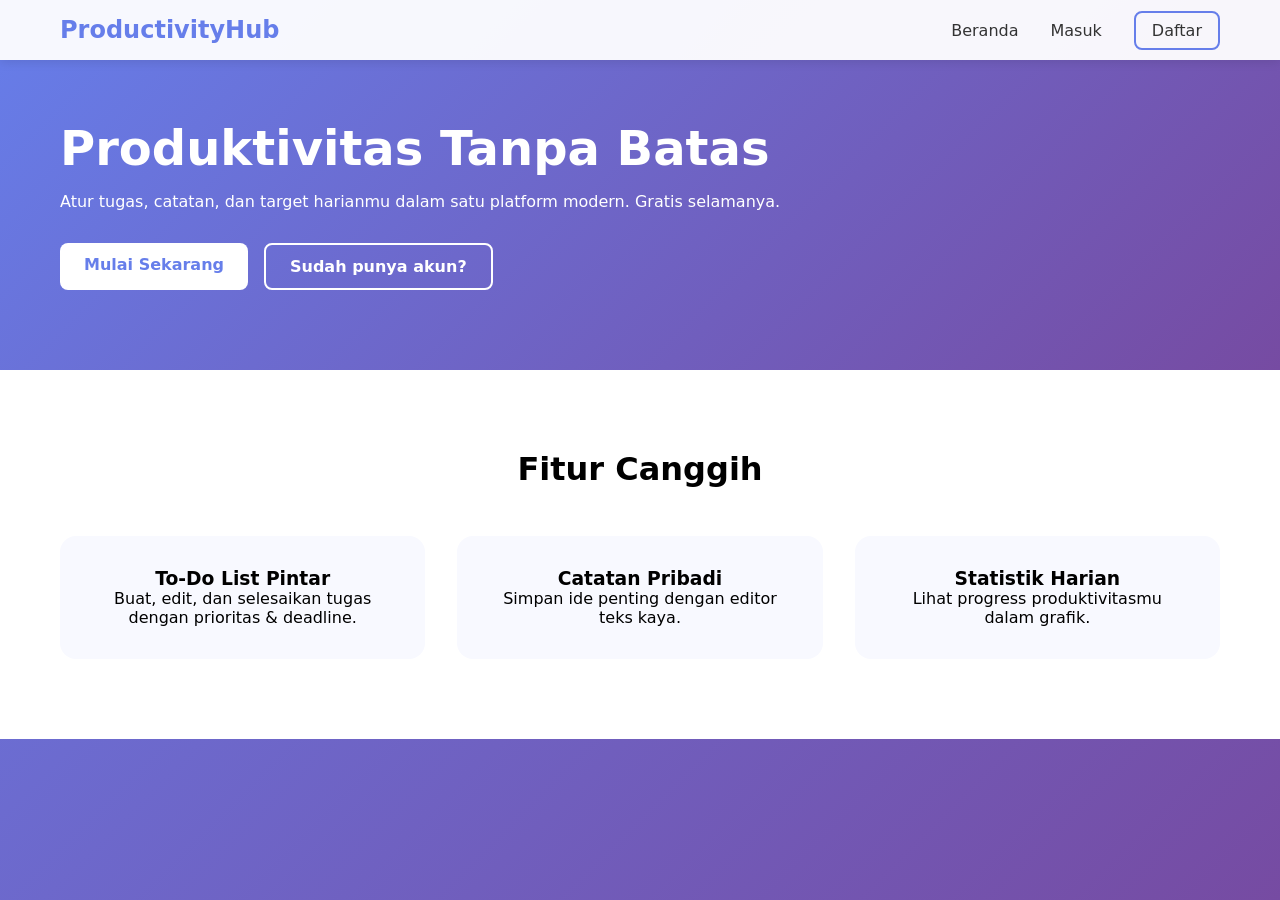
==== index.html @ 9d0bb9f3 "first commit" ====
<!DOCTYPE html>
<html lang="id">
<head>
    <meta charset="UTF-8">
    <meta name="viewport" content="width=device-width, initial-scale=1.0">
    <title>ProductivityHub | Kelola Hidup Anda</title>
    <link rel="stylesheet" href="style.css">
</head>
<body>

<!-- SELURUH KONTEN AKAN DI RENDER VIA JAVASCRIPT -->
<div id="app"></div>

<script src="script.js"></script>

<!-- Font Awesome Icons -->
</body>
</html>
---- style.css ----
* {
            margin: 0;
            padding: 0;
            box-sizing: border-box;
            font-family: system-ui, -apple-system, sans-serif;
        }

        body {
            background: linear-gradient(135deg, #667eea 0%, #764ba2 100%);
            min-height: 100vh;
        }

        .container {
            max-width: 1200px;
            margin: 0 auto;
            padding: 0 20px;
        }

        .navbar {
            background: rgba(255,255,255,0.95);
            position: fixed;
            width: 100%;
            top: 0;
            z-index: 1000;
            box-shadow: 0 2px 10px rgba(0,0,0,0.1);
        }

        .navbar .container {
            display: flex;
            justify-content: space-between;
            align-items: center;
            padding: 1rem 20px;
        }

        .logo {
            font-size: 1.5rem;
            font-weight: 700;
            color: #667eea;
        }

        .nav-links {
            display: flex;
            list-style: none;
            gap: 2rem;
        }

        .nav-links a {
            text-decoration: none;
            color: #333;
            cursor: pointer;
        }

        .btn-outline {
            border: 2px solid #667eea;
            padding: 0.5rem 1rem;
            border-radius: 8px;
        }

        .hero {
            padding: 120px 0 80px;
            background: linear-gradient(135deg, #667eea 0%, #764ba2 100%);
            color: white;
        }

        .hero .container {
            display: flex;
            align-items: center;
            justify-content: space-between;
            flex-wrap: wrap;
        }

        .hero-content h1 {
            font-size: 3rem;
            margin-bottom: 1rem;
        }

        .hero-buttons {
            margin-top: 2rem;
            display: flex;
            gap: 1rem;
            flex-wrap: wrap;
        }

        .btn-primary, .btn-secondary, .btn-auth {
            padding: 12px 24px;
            border: none;
            border-radius: 8px;
            font-weight: 600;
            cursor: pointer;
            transition: all 0.3s;
            display: inline-block;
            text-decoration: none;
        }

        .btn-primary {
            background: white;
            color: #667eea;
        }

        .btn-secondary {
            background: transparent;
            color: white;
            border: 2px solid white;
        }

        .features {
            padding: 80px 0;
            background: white;
        }

        .features h2 {
            text-align: center;
            font-size: 2rem;
            margin-bottom: 3rem;
        }

        .feature-grid {
            display: grid;
            grid-template-columns: repeat(auto-fit, minmax(250px, 1fr));
            gap: 2rem;
        }

        .feature-card {
            text-align: center;
            padding: 2rem;
            border-radius: 16px;
            background: #f8f9ff;
        }

        .auth-container {
            min-height: 100vh;
            display: flex;
            align-items: center;
            justify-content: center;
            padding: 20px;
        }

        .auth-card {
            background: white;
            border-radius: 24px;
            padding: 40px;
            width: 100%;
            max-width: 450px;
            box-shadow: 0 20px 60px rgba(0,0,0,0.3);
        }

        .auth-header {
            text-align: center;
            margin-bottom: 2rem;
        }

        .input-group {
            margin-bottom: 1.5rem;
        }

        .input-group input {
            width: 100%;
            padding: 12px 15px;
            border: 1px solid #ddd;
            border-radius: 8px;
            font-size: 1rem;
        }

        .input-group input:focus {
            outline: none;
            border-color: #667eea;
        }

        .btn-auth {
            width: 100%;
            background: linear-gradient(135deg, #667eea, #764ba2);
            color: white;
            padding: 12px;
        }

        .auth-footer {
            text-align: center;
            margin-top: 1.5rem;
        }

        .auth-footer a {
            color: #667eea;
            text-decoration: none;
            cursor: pointer;
        }

        .message {
            margin-top: 1rem;
            padding: 10px;
            border-radius: 8px;
            text-align: center;
        }

        .dashboard-container {
            display: flex;
            min-height: 100vh;
        }

        .sidebar {
            width: 260px;
            background: rgba(255,255,255,0.98);
            padding: 2rem 1rem;
            display: flex;
            flex-direction: column;
        }

        .sidebar-header {
            font-size: 1.3rem;
            font-weight: 700;
            color: #667eea;
            text-align: center;
            margin-bottom: 2rem;
        }

        .nav-item {
            display: flex;
            align-items: center;
            gap: 12px;
            padding: 12px 20px;
            margin: 8px 0;
            border-radius: 12px;
            color: #333;
            cursor: pointer;
            transition: all 0.3s;
        }

        .nav-item:hover, .nav-item.active {
            background: linear-gradient(135deg, #667eea, #764ba2);
            color: white;
        }

        .logout {
            margin-top: 2rem;
            color: #e74c3c;
        }

        .main-content {
            flex-grow: 1;
            padding: 2rem;
            background: #f5f7fa;
        }

        .tasks-header, .notes-header {
            display: flex;
            justify-content: space-between;
            align-items: center;
            margin-bottom: 2rem;
            flex-wrap: wrap;
            gap: 1rem;
        }

        .task-filters {
            display: flex;
            gap: 1rem;
            margin-bottom: 2rem;
            flex-wrap: wrap;
        }

        .filter-btn {
            padding: 8px 20px;
            border: none;
            background: white;
            border-radius: 20px;
            cursor: pointer;
        }

        .filter-btn.active, .filter-btn:hover {
            background: #667eea;
            color: white;
        }

        .task-card, .note-card {
            background: white;
            border-radius: 16px;
            padding: 1.5rem;
            margin-bottom: 1rem;
            box-shadow: 0 2px 8px rgba(0,0,0,0.05);
        }

        .task-header {
            display: flex;
            justify-content: space-between;
            align-items: center;
            margin-bottom: 0.5rem;
            flex-wrap: wrap;
            gap: 0.5rem;
        }

        .task-priority {
            padding: 4px 12px;
            border-radius: 20px;
            font-size: 0.8rem;
            font-weight: 600;
        }

        .priority-Tinggi { background: #fee; color: #e74c3c; }
        .priority-Sedang { background: #ffeaa7; color: #f39c12; }
        .priority-Rendah { background: #d4f8e8; color: #27ae60; }

        .task-actions, .note-actions {
            display: flex;
            gap: 10px;
            margin-top: 10px;
            flex-wrap: wrap;
        }

        /* PERBAIKAN TOMBOL - INI YANG PENTING */
        .task-actions button, .note-actions button {
            padding: 8px 16px;
            border: none;
            border-radius: 8px;
            cursor: pointer;
            font-size: 14px;
            font-weight: 600;
            display: inline-flex;
            align-items: center;
            gap: 6px;
            transition: all 0.2s;
        }

        .complete-btn { 
            background: #27ae60; 
            color: white; 
        }
        .delete-btn { 
            background: #e74c3c; 
            color: white; 
        }
        .edit-btn { 
            background: #3498db; 
            color: white; 
        }

        .task-actions button:hover, .note-actions button:hover {
            transform: scale(1.02);
            opacity: 0.9;
        }

        .task-completed {
            opacity: 0.6;
        }

        .task-completed h3 {
            text-decoration: line-through;
        }

        .modal {
            position: fixed;
            top: 0;
            left: 0;
            width: 100%;
            height: 100%;
            background: rgba(0,0,0,0.5);
            display: flex;
            align-items: center;
            justify-content: center;
            z-index: 2000;
        }

        .modal.hidden {
            display: none;
        }

        .modal-content {
            background: white;
            padding: 2rem;
            border-radius: 24px;
            width: 90%;
            max-width: 500px;
        }

        .close-modal {
            float: right;
            font-size: 1.5rem;
            cursor: pointer;
        }

        .modal-content input, .modal-content textarea, .modal-content select {
            width: 100%;
            margin: 10px 0;
            padding: 10px;
            border: 1px solid #ddd;
            border-radius: 8px;
        }

        .stats-card {
            background: white;
            border-radius: 20px;
            padding: 2rem;
            margin-top: 2rem;
        }

        .stat-item {
            display: flex;
            justify-content: space-between;
            padding: 10px 0;
            font-size: 1.1rem;
        }

        .progress-bar {
            height: 20px;
            background: #e0e0e0;
            border-radius: 10px;
            overflow: hidden;
            margin-top: 1rem;
        }

        .progress-fill {
            height: 100%;
            background: linear-gradient(90deg, #667eea, #764ba2);
            width: 0%;
            transition: width 0.5s;
        }

        .user-info {
            margin-top: 2rem;
            padding: 1rem;
            text-align: center;
            border-top: 1px solid #eee;
            font-weight: 600;
        }

        .btn-primary-small {
            background: linear-gradient(135deg, #667eea, #764ba2);
            color: white;
            padding: 10px 20px;
            border: none;
            border-radius: 8px;
            cursor: pointer;
            font-weight: 600;
        }

        @media (max-width: 768px) {
            .dashboard-container {
                flex-direction: column;
            }
            .sidebar {
                width: 100%;
            }
            .hero .container {
                flex-direction: column;
                text-align: center;
            }
        }
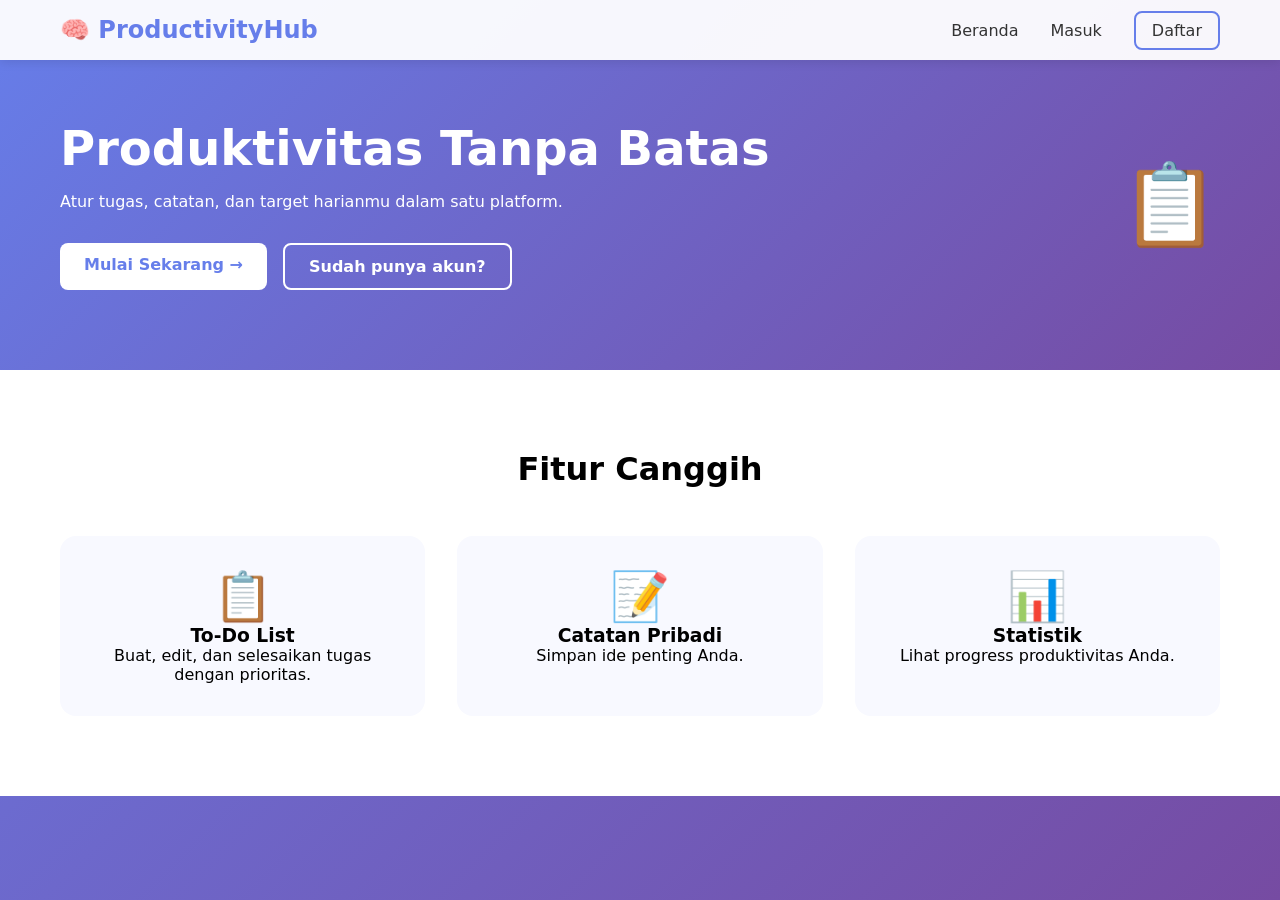
==== commit bebe4ed8: "first commit" ====
--- a/index.html
+++ b/index.html
@@ -3,16 +3,1038 @@
 <head>
     <meta charset="UTF-8">
     <meta name="viewport" content="width=device-width, initial-scale=1.0">
-    <title>ProductivityHub | Kelola Hidup Anda</title>
-    <link rel="stylesheet" href="style.css">
+    <title>ProductivityHub | To-Do List & Catatan</title>
+    <style>
+        * {
+            margin: 0;
+            padding: 0;
+            box-sizing: border-box;
+            font-family: system-ui, -apple-system, sans-serif;
+        }
+
+        body {
+            background: linear-gradient(135deg, #667eea 0%, #764ba2 100%);
+            min-height: 100vh;
+        }
+
+        .container {
+            max-width: 1200px;
+            margin: 0 auto;
+            padding: 0 20px;
+        }
+
+        .navbar {
+            background: rgba(255,255,255,0.95);
+            position: fixed;
+            width: 100%;
+            top: 0;
+            z-index: 1000;
+            box-shadow: 0 2px 10px rgba(0,0,0,0.1);
+        }
+
+        .navbar .container {
+            display: flex;
+            justify-content: space-between;
+            align-items: center;
+            padding: 1rem 20px;
+        }
+
+        .logo {
+            font-size: 1.5rem;
+            font-weight: 700;
+            color: #667eea;
+        }
+
+        .nav-links {
+            display: flex;
+            list-style: none;
+            gap: 2rem;
+        }
+
+        .nav-links a {
+            text-decoration: none;
+            color: #333;
+            cursor: pointer;
+        }
+
+        .btn-outline {
+            border: 2px solid #667eea;
+            padding: 0.5rem 1rem;
+            border-radius: 8px;
+        }
+
+        .hero {
+            padding: 120px 0 80px;
+            background: linear-gradient(135deg, #667eea 0%, #764ba2 100%);
+            color: white;
+        }
+
+        .hero .container {
+            display: flex;
+            align-items: center;
+            justify-content: space-between;
+            flex-wrap: wrap;
+        }
+
+        .hero-content h1 {
+            font-size: 3rem;
+            margin-bottom: 1rem;
+        }
+
+        .hero-buttons {
+            margin-top: 2rem;
+            display: flex;
+            gap: 1rem;
+            flex-wrap: wrap;
+        }
+
+        .btn-primary, .btn-secondary, .btn-auth {
+            padding: 12px 24px;
+            border: none;
+            border-radius: 8px;
+            font-weight: 600;
+            cursor: pointer;
+            transition: all 0.3s;
+            display: inline-block;
+            text-decoration: none;
+        }
+
+        .btn-primary {
+            background: white;
+            color: #667eea;
+        }
+
+        .btn-secondary {
+            background: transparent;
+            color: white;
+            border: 2px solid white;
+        }
+
+        .features {
+            padding: 80px 0;
+            background: white;
+        }
+
+        .features h2 {
+            text-align: center;
+            font-size: 2rem;
+            margin-bottom: 3rem;
+        }
+
+        .feature-grid {
+            display: grid;
+            grid-template-columns: repeat(auto-fit, minmax(250px, 1fr));
+            gap: 2rem;
+        }
+
+        .feature-card {
+            text-align: center;
+            padding: 2rem;
+            border-radius: 16px;
+            background: #f8f9ff;
+        }
+
+        .auth-container {
+            min-height: 100vh;
+            display: flex;
+            align-items: center;
+            justify-content: center;
+            padding: 20px;
+        }
+
+        .auth-card {
+            background: white;
+            border-radius: 24px;
+            padding: 40px;
+            width: 100%;
+            max-width: 450px;
+            box-shadow: 0 20px 60px rgba(0,0,0,0.3);
+        }
+
+        .auth-header {
+            text-align: center;
+            margin-bottom: 2rem;
+        }
+
+        .input-group {
+            margin-bottom: 1.5rem;
+        }
+
+        .input-group input {
+            width: 100%;
+            padding: 12px 15px;
+            border: 1px solid #ddd;
+            border-radius: 8px;
+            font-size: 1rem;
+        }
+
+        .input-group input:focus {
+            outline: none;
+            border-color: #667eea;
+        }
+
+        .btn-auth {
+            width: 100%;
+            background: linear-gradient(135deg, #667eea, #764ba2);
+            color: white;
+            padding: 12px;
+        }
+
+        .auth-footer {
+            text-align: center;
+            margin-top: 1.5rem;
+        }
+
+        .auth-footer a {
+            color: #667eea;
+            text-decoration: none;
+            cursor: pointer;
+        }
+
+        .message {
+            margin-top: 1rem;
+            padding: 10px;
+            border-radius: 8px;
+            text-align: center;
+        }
+
+        .dashboard-container {
+            display: flex;
+            min-height: 100vh;
+        }
+
+        .sidebar {
+            width: 260px;
+            background: rgba(255,255,255,0.98);
+            padding: 2rem 1rem;
+            display: flex;
+            flex-direction: column;
+        }
+
+        .sidebar-header {
+            font-size: 1.3rem;
+            font-weight: 700;
+            color: #667eea;
+            text-align: center;
+            margin-bottom: 2rem;
+        }
+
+        .nav-item {
+            display: flex;
+            align-items: center;
+            gap: 12px;
+            padding: 12px 20px;
+            margin: 8px 0;
+            border-radius: 12px;
+            color: #333;
+            cursor: pointer;
+            transition: all 0.3s;
+        }
+
+        .nav-item:hover, .nav-item.active {
+            background: linear-gradient(135deg, #667eea, #764ba2);
+            color: white;
+        }
+
+        .logout {
+            margin-top: 2rem;
+            color: #e74c3c;
+        }
+
+        .main-content {
+            flex-grow: 1;
+            padding: 2rem;
+            background: #f5f7fa;
+        }
+
+        .tasks-header, .notes-header {
+            display: flex;
+            justify-content: space-between;
+            align-items: center;
+            margin-bottom: 2rem;
+            flex-wrap: wrap;
+            gap: 1rem;
+        }
+
+        .task-filters {
+            display: flex;
+            gap: 1rem;
+            margin-bottom: 2rem;
+            flex-wrap: wrap;
+        }
+
+        .filter-btn {
+            padding: 8px 20px;
+            border: none;
+            background: white;
+            border-radius: 20px;
+            cursor: pointer;
+        }
+
+        .filter-btn.active, .filter-btn:hover {
+            background: #667eea;
+            color: white;
+        }
+
+        .task-card, .note-card {
+            background: white;
+            border-radius: 16px;
+            padding: 1.5rem;
+            margin-bottom: 1rem;
+            box-shadow: 0 2px 8px rgba(0,0,0,0.05);
+        }
+
+        .task-header {
+            display: flex;
+            justify-content: space-between;
+            align-items: center;
+            margin-bottom: 0.5rem;
+            flex-wrap: wrap;
+            gap: 0.5rem;
+        }
+
+        .task-priority {
+            padding: 4px 12px;
+            border-radius: 20px;
+            font-size: 0.8rem;
+            font-weight: 600;
+        }
+
+        .priority-Tinggi { background: #fee; color: #e74c3c; }
+        .priority-Sedang { background: #ffeaa7; color: #f39c12; }
+        .priority-Rendah { background: #d4f8e8; color: #27ae60; }
+
+        .task-actions, .note-actions {
+            display: flex;
+            gap: 10px;
+            margin-top: 10px;
+            flex-wrap: wrap;
+        }
+
+        /* PERBAIKAN TOMBOL - INI YANG PENTING */
+        .task-actions button, .note-actions button {
+            padding: 8px 16px;
+            border: none;
+            border-radius: 8px;
+            cursor: pointer;
+            font-size: 14px;
+            font-weight: 600;
+            display: inline-flex;
+            align-items: center;
+            gap: 6px;
+            transition: all 0.2s;
+        }
+
+        .complete-btn { 
+            background: #27ae60; 
+            color: white; 
+        }
+        .delete-btn { 
+            background: #e74c3c; 
+            color: white; 
+        }
+        .edit-btn { 
+            background: #3498db; 
+            color: white; 
+        }
+
+        .task-actions button:hover, .note-actions button:hover {
+            transform: scale(1.02);
+            opacity: 0.9;
+        }
+
+        .task-completed {
+            opacity: 0.6;
+        }
+
+        .task-completed h3 {
+            text-decoration: line-through;
+        }
+
+        .modal {
+            position: fixed;
+            top: 0;
+            left: 0;
+            width: 100%;
+            height: 100%;
+            background: rgba(0,0,0,0.5);
+            display: flex;
+            align-items: center;
+            justify-content: center;
+            z-index: 2000;
+        }
+
+        .modal.hidden {
+            display: none;
+        }
+
+        .modal-content {
+            background: white;
+            padding: 2rem;
+            border-radius: 24px;
+            width: 90%;
+            max-width: 500px;
+        }
+
+        .close-modal {
+            float: right;
+            font-size: 1.5rem;
+            cursor: pointer;
+        }
+
+        .modal-content input, .modal-content textarea, .modal-content select {
+            width: 100%;
+            margin: 10px 0;
+            padding: 10px;
+            border: 1px solid #ddd;
+            border-radius: 8px;
+        }
+
+        .stats-card {
+            background: white;
+            border-radius: 20px;
+            padding: 2rem;
+            margin-top: 2rem;
+        }
+
+        .stat-item {
+            display: flex;
+            justify-content: space-between;
+            padding: 10px 0;
+            font-size: 1.1rem;
+        }
+
+        .progress-bar {
+            height: 20px;
+            background: #e0e0e0;
+            border-radius: 10px;
+            overflow: hidden;
+            margin-top: 1rem;
+        }
+
+        .progress-fill {
+            height: 100%;
+            background: linear-gradient(90deg, #667eea, #764ba2);
+            width: 0%;
+            transition: width 0.5s;
+        }
+
+        .user-info {
+            margin-top: 2rem;
+            padding: 1rem;
+            text-align: center;
+            border-top: 1px solid #eee;
+            font-weight: 600;
+        }
+
+        .btn-primary-small {
+            background: linear-gradient(135deg, #667eea, #764ba2);
+            color: white;
+            padding: 10px 20px;
+            border: none;
+            border-radius: 8px;
+            cursor: pointer;
+            font-weight: 600;
+        }
+
+        @media (max-width: 768px) {
+            .dashboard-container {
+                flex-direction: column;
+            }
+            .sidebar {
+                width: 100%;
+            }
+            .hero .container {
+                flex-direction: column;
+                text-align: center;
+            }
+        }
+    </style>
 </head>
 <body>
 
-<!-- SELURUH KONTEN AKAN DI RENDER VIA JAVASCRIPT -->
 <div id="app"></div>
 
-<script src="script.js"></script>
-
-<!-- Font Awesome Icons -->
+<script>
+    const USERS_KEY = 'productivity_users';
+    const SESSION_KEY = 'current_user';
+
+    function getUsers() {
+        const users = localStorage.getItem(USERS_KEY);
+        return users ? JSON.parse(users) : [];
+    }
+
+    function saveUsers(users) {
+        localStorage.setItem(USERS_KEY, JSON.stringify(users));
+    }
+
+    let currentPage = 'home';
+
+    function navigateTo(page) {
+        currentPage = page;
+        renderApp();
+    }
+
+    function renderApp() {
+        const app = document.getElementById('app');
+        
+        if (currentPage === 'home') {
+            app.innerHTML = renderHome();
+        } else if (currentPage === 'login') {
+            app.innerHTML = renderLogin();
+            attachLoginEvents();
+        } else if (currentPage === 'register') {
+            app.innerHTML = renderRegister();
+            attachRegisterEvents();
+        } else if (currentPage === 'dashboard') {
+            const user = JSON.parse(localStorage.getItem(SESSION_KEY));
+            if (!user) {
+                navigateTo('login');
+                return;
+            }
+            app.innerHTML = renderDashboard();
+            attachDashboardEvents();
+        }
+    }
+
+    function renderHome() {
+        return `
+            <nav class="navbar">
+                <div class="container">
+                    <div class="logo">🧠 ProductivityHub</div>
+                    <ul class="nav-links">
+                        <li><a onclick="navigateTo('home')">Beranda</a></li>
+                        <li><a onclick="navigateTo('login')">Masuk</a></li>
+                        <li><a onclick="navigateTo('register')" class="btn-outline">Daftar</a></li>
+                    </ul>
+                </div>
+            </nav>
+            <header class="hero">
+                <div class="container">
+                    <div class="hero-content">
+                        <h1>Produktivitas Tanpa Batas</h1>
+                        <p>Atur tugas, catatan, dan target harianmu dalam satu platform.</p>
+                        <div class="hero-buttons">
+                            <a onclick="navigateTo('register')" class="btn-primary">Mulai Sekarang →</a>
+                            <a onclick="navigateTo('login')" class="btn-secondary">Sudah punya akun?</a>
+                        </div>
+                    </div>
+                    <div style="font-size: 5rem;">📋</div>
+                </div>
+            </header>
+            <section class="features">
+                <div class="container">
+                    <h2>Fitur Canggih</h2>
+                    <div class="feature-grid">
+                        <div class="feature-card">
+                            <div style="font-size: 3rem;">📋</div>
+                            <h3>To-Do List</h3>
+                            <p>Buat, edit, dan selesaikan tugas dengan prioritas.</p>
+                        </div>
+                        <div class="feature-card">
+                            <div style="font-size: 3rem;">📝</div>
+                            <h3>Catatan Pribadi</h3>
+                            <p>Simpan ide penting Anda.</p>
+                        </div>
+                        <div class="feature-card">
+                            <div style="font-size: 3rem;">📊</div>
+                            <h3>Statistik</h3>
+                            <p>Lihat progress produktivitas Anda.</p>
+                        </div>
+                    </div>
+                </div>
+            </section>
+        `;
+    }
+
+    function renderLogin() {
+        return `
+            <div class="auth-container">
+                <div class="auth-card">
+                    <div class="auth-header">
+                        <div style="font-size: 3rem;">🧠</div>
+                        <h2>Selamat Datang Kembali</h2>
+                        <p>Masuk ke akun Anda</p>
+                    </div>
+                    <form id="loginForm">
+                        <div class="input-group">
+                            <input type="email" id="loginEmail" placeholder="📧 Email" required>
+                        </div>
+                        <div class="input-group">
+                            <input type="password" id="loginPassword" placeholder="🔒 Password" required>
+                        </div>
+                        <button type="submit" class="btn-auth">Masuk →</button>
+                    </form>
+                    <p class="auth-footer">Belum punya akun? <a onclick="navigateTo('register')">Daftar sekarang</a></p>
+                    <div id="loginMessage" class="message"></div>
+                </div>
+            </div>
+        `;
+    }
+
+    function attachLoginEvents() {
+        const form = document.getElementById('loginForm');
+        if (form) {
+            form.onsubmit = function(e) {
+                e.preventDefault();
+                const email = document.getElementById('loginEmail').value.trim();
+                const password = document.getElementById('loginPassword').value;
+                const messageDiv = document.getElementById('loginMessage');
+
+                const users = getUsers();
+                const user = users.find(u => u.email === email && u.password === password);
+
+                if (user) {
+                    localStorage.setItem(SESSION_KEY, JSON.stringify({ id: user.id, name: user.name, email: user.email }));
+                    messageDiv.innerHTML = '<div class="message" style="background:#d4f8e8;color:#27ae60;">✅ Login berhasil!</div>';
+                    setTimeout(() => navigateTo('dashboard'), 1000);
+                } else {
+                    messageDiv.innerHTML = '<div class="message" style="background:#fee;color:#e74c3c;">❌ Email atau password salah!</div>';
+                }
+            };
+        }
+    }
+
+    function renderRegister() {
+        return `
+            <div class="auth-container">
+                <div class="auth-card">
+                    <div class="auth-header">
+                        <div style="font-size: 3rem;">👤</div>
+                        <h2>Buat Akun Baru</h2>
+                        <p>Mulai perjalanan produktivitas Anda</p>
+                    </div>
+                    <form id="registerForm">
+                        <div class="input-group">
+                            <input type="text" id="regName" placeholder="👤 Nama Lengkap" required>
+                        </div>
+                        <div class="input-group">
+                            <input type="email" id="regEmail" placeholder="📧 Email" required>
+                        </div>
+                        <div class="input-group">
+                            <input type="password" id="regPassword" placeholder="🔒 Password (min. 6 karakter)" required>
+                        </div>
+                        <button type="submit" class="btn-auth">Daftar ✓</button>
+                    </form>
+                    <p class="auth-footer">Sudah punya akun? <a onclick="navigateTo('login')">Masuk disini</a></p>
+                    <div id="registerMessage" class="message"></div>
+                </div>
+            </div>
+        `;
+    }
+
+    function attachRegisterEvents() {
+        const form = document.getElementById('registerForm');
+        if (form) {
+            form.onsubmit = function(e) {
+                e.preventDefault();
+                const name = document.getElementById('regName').value.trim();
+                const email = document.getElementById('regEmail').value.trim();
+                const password = document.getElementById('regPassword').value;
+                const messageDiv = document.getElementById('registerMessage');
+
+                if (!name || !email || !password) {
+                    messageDiv.innerHTML = '<div class="message" style="background:#fee;color:#e74c3c;">❌ Semua field harus diisi!</div>';
+                    return;
+                }
+
+                if (password.length < 6) {
+                    messageDiv.innerHTML = '<div class="message" style="background:#fee;color:#e74c3c;">❌ Password minimal 6 karakter!</div>';
+                    return;
+                }
+
+                let users = getUsers();
+                if (users.find(u => u.email === email)) {
+                    messageDiv.innerHTML = '<div class="message" style="background:#fee;color:#e74c3c;">❌ Email sudah terdaftar!</div>';
+                    return;
+                }
+
+                const newUser = {
+                    id: Date.now(),
+                    name: name,
+                    email: email,
+                    password: password,
+                    tasks: [],
+                    notes: []
+                };
+                users.push(newUser);
+                saveUsers(users);
+                messageDiv.innerHTML = '<div class="message" style="background:#d4f8e8;color:#27ae60;">✅ Pendaftaran berhasil! Silakan login.</div>';
+                setTimeout(() => navigateTo('login'), 1500);
+            };
+        }
+    }
+
+    let dashboardData = {
+        currentFilter: 'all',
+        editingTaskId: null,
+        editingNoteId: null,
+        currentTab: 'tasks'
+    };
+
+    function renderDashboard() {
+        const currentUser = JSON.parse(localStorage.getItem(SESSION_KEY));
+        return `
+            <div class="dashboard-container">
+                <aside class="sidebar">
+                    <div class="sidebar-header">🧠 ProductivityHub</div>
+                    <nav class="sidebar-nav">
+                        <div class="nav-item ${dashboardData.currentTab === 'tasks' ? 'active' : ''}" data-tab="tasks">📋 Tugas Saya</div>
+                        <div class="nav-item ${dashboardData.currentTab === 'notes' ? 'active' : ''}" data-tab="notes">📝 Catatan</div>
+                        <div class="nav-item ${dashboardData.currentTab === 'stats' ? 'active' : ''}" data-tab="stats">📊 Statistik</div>
+                        <div class="nav-item logout" id="logoutBtn">🚪 Keluar</div>
+                    </nav>
+                    <div class="user-info">👤 ${escapeHtml(currentUser?.name || 'User')}</div>
+                </aside>
+                <main class="main-content">
+                    <div id="tasksTab" style="${dashboardData.currentTab === 'tasks' ? 'display:block' : 'display:none'}">
+                        <div class="tasks-header">
+                            <h2>📋 Daftar Tugas</h2>
+                            <button id="addTaskBtn" class="btn-primary-small">+ Tugas Baru</button>
+                        </div>
+                        <div class="task-filters">
+                            <button class="filter-btn ${dashboardData.currentFilter === 'all' ? 'active' : ''}" data-filter="all">Semua</button>
+                            <button class="filter-btn ${dashboardData.currentFilter === 'pending' ? 'active' : ''}" data-filter="pending">Belum</button>
+                            <button class="filter-btn ${dashboardData.currentFilter === 'completed' ? 'active' : ''}" data-filter="completed">Selesai</button>
+                        </div>
+                        <div id="tasksList"></div>
+                    </div>
+
+                    <div id="notesTab" style="${dashboardData.currentTab === 'notes' ? 'display:block' : 'display:none'}">
+                        <div class="notes-header">
+                            <h2>📝 Catatan Penting</h2>
+                            <button id="addNoteBtn" class="btn-primary-small">+ Catatan Baru</button>
+                        </div>
+                        <div id="notesList"></div>
+                    </div>
+
+                    <div id="statsTab" style="${dashboardData.currentTab === 'stats' ? 'display:block' : 'display:none'}">
+                        <h2>📊 Statistik Produktivitas</h2>
+                        <div class="stats-card">
+                            <div class="stat-item"><span>Total Tugas:</span><strong id="totalTasks">0</strong></div>
+                            <div class="stat-item"><span>Tugas Selesai:</span><strong id="completedTasks">0</strong></div>
+                            <div class="stat-item"><span>Persentase:</span><strong id="completionRate">0%</strong></div>
+                            <div class="progress-bar"><div id="progressFill" class="progress-fill"></div></div>
+                        </div>
+                        <div class="stats-card">
+                            <h3>Jumlah Catatan</h3>
+                            <div class="stat-item"><span>Total Catatan:</span><strong id="totalNotes">0</strong></div>
+                        </div>
+                    </div>
+                </main>
+            </div>
+
+            <div id="taskModal" class="modal hidden">
+                <div class="modal-content">
+                    <span class="close-modal">&times;</span>
+                    <h3 id="taskModalTitle">Tambah Tugas</h3>
+                    <input type="text" id="taskTitle" placeholder="Judul tugas">
+                    <textarea id="taskDesc" placeholder="Deskripsi"></textarea>
+                    <select id="taskPriority">
+                        <option value="Rendah">🟢 Prioritas Rendah</option>
+                        <option value="Sedang" selected>🟡 Prioritas Sedang</option>
+                        <option value="Tinggi">🔴 Prioritas Tinggi</option>
+                    </select>
+                    <input type="date" id="taskDeadline">
+                    <button id="saveTaskBtn" class="btn-primary">Simpan</button>
+                </div>
+            </div>
+
+            <div id="noteModal" class="modal hidden">
+                <div class="modal-content">
+                    <span class="close-modal">&times;</span>
+                    <h3 id="noteModalTitle">Tambah Catatan</h3>
+                    <input type="text" id="noteTitle" placeholder="Judul catatan">
+                    <textarea id="noteContent" placeholder="Isi catatan" rows="5"></textarea>
+                    <button id="saveNoteBtn" class="btn-primary">Simpan</button>
+                </div>
+            </div>
+        `;
+    }
+
+    function attachDashboardEvents() {
+        const currentUser = JSON.parse(localStorage.getItem(SESSION_KEY));
+        if (!currentUser) return;
+
+        let users = getUsers();
+        let userData = users.find(u => u.id === currentUser.id);
+        if (!userData) { navigateTo('login'); return; }
+        if (!userData.tasks) userData.tasks = [];
+        if (!userData.notes) userData.notes = [];
+
+        function saveUserData() {
+            const allUsers = getUsers();
+            const index = allUsers.findIndex(u => u.id === userData.id);
+            if (index !== -1) {
+                allUsers[index] = userData;
+                saveUsers(allUsers);
+            }
+        }
+
+        function renderTasks() {
+            let filtered = [...userData.tasks];
+            if (dashboardData.currentFilter === 'pending') filtered = filtered.filter(t => !t.completed);
+            if (dashboardData.currentFilter === 'completed') filtered = filtered.filter(t => t.completed);
+            
+            const container = document.getElementById('tasksList');
+            if (!container) return;
+            
+            if (filtered.length === 0) {
+                container.innerHTML = '<p style="text-align:center; padding:2rem;">✨ Belum ada tugas. Tambah tugas baru!</p>';
+                return;
+            }
+
+            container.innerHTML = filtered.map(task => `
+                <div class="task-card ${task.completed ? 'task-completed' : ''}">
+                    <div class="task-header">
+                        <h3>${escapeHtml(task.title)}</h3>
+                        <span class="task-priority priority-${task.priority}">${task.priority}</span>
+                    </div>
+                    <p>${task.desc ? escapeHtml(task.desc) : '<em>Tidak ada deskripsi</em>'}</p>
+                    ${task.deadline ? `<small>📅 Deadline: ${task.deadline}</small><br>` : ''}
+                    <div class="task-actions">
+                        <button class="complete-btn" onclick="window.completeTask(${task.id})">✅ ${task.completed ? 'Batal Selesai' : 'Selesai'}</button>
+                        <button class="edit-btn" onclick="window.editTaskById(${task.id})">✏️ Edit</button>
+                        <button class="delete-btn" onclick="window.deleteTaskById(${task.id})">🗑️ Hapus</button>
+                    </div>
+                </div>
+            `).join('');
+        }
+
+        function renderNotes() {
+            const container = document.getElementById('notesList');
+            if (!container) return;
+            
+            if (userData.notes.length === 0) {
+                container.innerHTML = '<p style="text-align:center; padding:2rem;">📝 Belum ada catatan. Buat catatan baru!</p>';
+                return;
+            }
+            
+            container.innerHTML = userData.notes.map(note => `
+                <div class="note-card">
+                    <h3>${escapeHtml(note.title)}</h3>
+                    <p>${escapeHtml(note.content.substring(0, 150))}${note.content.length > 150 ? '...' : ''}</p>
+                    <div class="note-actions">
+                        <button class="edit-btn" onclick="window.editNoteById(${note.id})">✏️ Edit</button>
+                        <button class="delete-btn" onclick="window.deleteNoteById(${note.id})">🗑️ Hapus</button>
+                    </div>
+                </div>
+            `).join('');
+        }
+
+        function updateStats() {
+            const total = userData.tasks.length;
+            const completed = userData.tasks.filter(t => t.completed).length;
+            const rate = total === 0 ? 0 : Math.round((completed / total) * 100);
+            
+            const totalEl = document.getElementById('totalTasks');
+            const completedEl = document.getElementById('completedTasks');
+            const rateEl = document.getElementById('completionRate');
+            const fillEl = document.getElementById('progressFill');
+            const notesEl = document.getElementById('totalNotes');
+            
+            if (totalEl) totalEl.innerText = total;
+            if (completedEl) completedEl.innerText = completed;
+            if (rateEl) rateEl.innerText = `${rate}%`;
+            if (fillEl) fillEl.style.width = `${rate}%`;
+            if (notesEl) notesEl.innerText = userData.notes.length;
+        }
+
+        window.completeTask = function(id) {
+            const task = userData.tasks.find(t => t.id === id);
+            if (task) {
+                task.completed = !task.completed;
+                saveUserData();
+                renderTasks();
+                updateStats();
+            }
+        };
+
+        window.deleteTaskById = function(id) {
+            if (confirm('Hapus tugas ini?')) {
+                userData.tasks = userData.tasks.filter(t => t.id !== id);
+                saveUserData();
+                renderTasks();
+                updateStats();
+            }
+        };
+
+        window.editTaskById = function(id) {
+            const task = userData.tasks.find(t => t.id === id);
+            if (task) {
+                dashboardData.editingTaskId = id;
+                document.getElementById('taskModalTitle').innerText = 'Edit Tugas';
+                document.getElementById('taskTitle').value = task.title;
+                document.getElementById('taskDesc').value = task.desc || '';
+                document.getElementById('taskPriority').value = task.priority;
+                document.getElementById('taskDeadline').value = task.deadline || '';
+                document.getElementById('taskModal').classList.remove('hidden');
+            }
+        };
+
+        window.editNoteById = function(id) {
+            const note = userData.notes.find(n => n.id === id);
+            if (note) {
+                dashboardData.editingNoteId = id;
+                document.getElementById('noteModalTitle').innerText = 'Edit Catatan';
+                document.getElementById('noteTitle').value = note.title;
+                document.getElementById('noteContent').value = note.content;
+                document.getElementById('noteModal').classList.remove('hidden');
+            }
+        };
+
+        window.deleteNoteById = function(id) {
+            if (confirm('Hapus catatan ini?')) {
+                userData.notes = userData.notes.filter(n => n.id !== id);
+                saveUserData();
+                renderNotes();
+                updateStats();
+            }
+        };
+
+        function saveTask() {
+            const title = document.getElementById('taskTitle').value.trim();
+            if (!title) { alert('Judul tugas wajib diisi!'); return; }
+            
+            const taskData = {
+                id: dashboardData.editingTaskId || Date.now(),
+                title: title,
+                desc: document.getElementById('taskDesc').value,
+                priority: document.getElementById('taskPriority').value,
+                deadline: document.getElementById('taskDeadline').value,
+                completed: false
+            };
+            
+            if (dashboardData.editingTaskId) {
+                const existingTask = userData.tasks.find(t => t.id === dashboardData.editingTaskId);
+                if (existingTask) taskData.completed = existingTask.completed;
+                userData.tasks = userData.tasks.map(t => t.id === dashboardData.editingTaskId ? taskData : t);
+            } else {
+                userData.tasks.push(taskData);
+            }
+            saveUserData();
+            renderTasks();
+            updateStats();
+            closeTaskModal();
+        }
+
+        function saveNote() {
+            const title = document.getElementById('noteTitle').value.trim();
+            if (!title) { alert('Judul catatan wajib diisi!'); return; }
+            
+            const noteData = {
+                id: dashboardData.editingNoteId || Date.now(),
+                title: title,
+                content: document.getElementById('noteContent').value
+            };
+            
+            if (dashboardData.editingNoteId) {
+                userData.notes = userData.notes.map(n => n.id === dashboardData.editingNoteId ? noteData : n);
+            } else {
+                userData.notes.push(noteData);
+            }
+            saveUserData();
+            renderNotes();
+            updateStats();
+            closeNoteModal();
+        }
+
+        function closeTaskModal() {
+            const modal = document.getElementById('taskModal');
+            if (modal) modal.classList.add('hidden');
+            dashboardData.editingTaskId = null;
+        }
+
+        function closeNoteModal() {
+            const modal = document.getElementById('noteModal');
+            if (modal) modal.classList.add('hidden');
+            dashboardData.editingNoteId = null;
+        }
+
+        document.querySelectorAll('.nav-item[data-tab]').forEach(tab => {
+            tab.onclick = () => {
+                const tabName = tab.getAttribute('data-tab');
+                dashboardData.currentTab = tabName;
+                document.getElementById('tasksTab').style.display = tabName === 'tasks' ? 'block' : 'none';
+                document.getElementById('notesTab').style.display = tabName === 'notes' ? 'block' : 'none';
+                document.getElementById('statsTab').style.display = tabName === 'stats' ? 'block' : 'none';
+                document.querySelectorAll('.nav-item[data-tab]').forEach(t => t.classList.remove('active'));
+                tab.classList.add('active');
+                if (tabName === 'tasks') renderTasks();
+                if (tabName === 'notes') renderNotes();
+                if (tabName === 'stats') updateStats();
+            };
+        });
+
+        document.querySelectorAll('.filter-btn').forEach(btn => {
+            btn.onclick = () => {
+                dashboardData.currentFilter = btn.getAttribute('data-filter');
+                document.querySelectorAll('.filter-btn').forEach(b => b.classList.remove('active'));
+                btn.classList.add('active');
+                renderTasks();
+            };
+        });
+
+        const addTaskBtn = document.getElementById('addTaskBtn');
+        if (addTaskBtn) {
+            addTaskBtn.onclick = () => {
+                dashboardData.editingTaskId = null;
+                document.getElementById('taskModalTitle').innerText = 'Tambah Tugas';
+                document.getElementById('taskTitle').value = '';
+                document.getElementById('taskDesc').value = '';
+                document.getElementById('taskPriority').value = 'Sedang';
+                document.getElementById('taskDeadline').value = '';
+                document.getElementById('taskModal').classList.remove('hidden');
+            };
+        }
+
+        const addNoteBtn = document.getElementById('addNoteBtn');
+        if (addNoteBtn) {
+            addNoteBtn.onclick = () => {
+                dashboardData.editingNoteId = null;
+                document.getElementById('noteModalTitle').innerText = 'Tambah Catatan';
+                document.getElementById('noteTitle').value = '';
+                document.getElementById('noteContent').value = '';
+                document.getElementById('noteModal').classList.remove('hidden');
+            };
+        }
+
+        const saveTaskBtn = document.getElementById('saveTaskBtn');
+        if (saveTaskBtn) saveTaskBtn.onclick = saveTask;
+        
+        const saveNoteBtn = document.getElementById('saveNoteBtn');
+        if (saveNoteBtn) saveNoteBtn.onclick = saveNote;
+
+        document.querySelectorAll('.close-modal').forEach(btn => {
+            btn.onclick = () => { closeTaskModal(); closeNoteModal(); };
+        });
+
+        const logoutBtn = document.getElementById('logoutBtn');
+        if (logoutBtn) {
+            logoutBtn.onclick = () => {
+                localStorage.removeItem(SESSION_KEY);
+                navigateTo('home');
+            };
+        }
+
+        renderTasks();
+        renderNotes();
+        updateStats();
+    }
+
+    function escapeHtml(str) {
+        if (!str) return '';
+        return str.replace(/[&<>]/g, function(m) {
+            if (m === '&') return '&amp;';
+            if (m === '<') return '&lt;';
+            if (m === '>') return '&gt;';
+            return m;
+        });
+    }
+
+    window.navigateTo = navigateTo;
+    renderApp();
+</script>
+
 </body>
 </html>
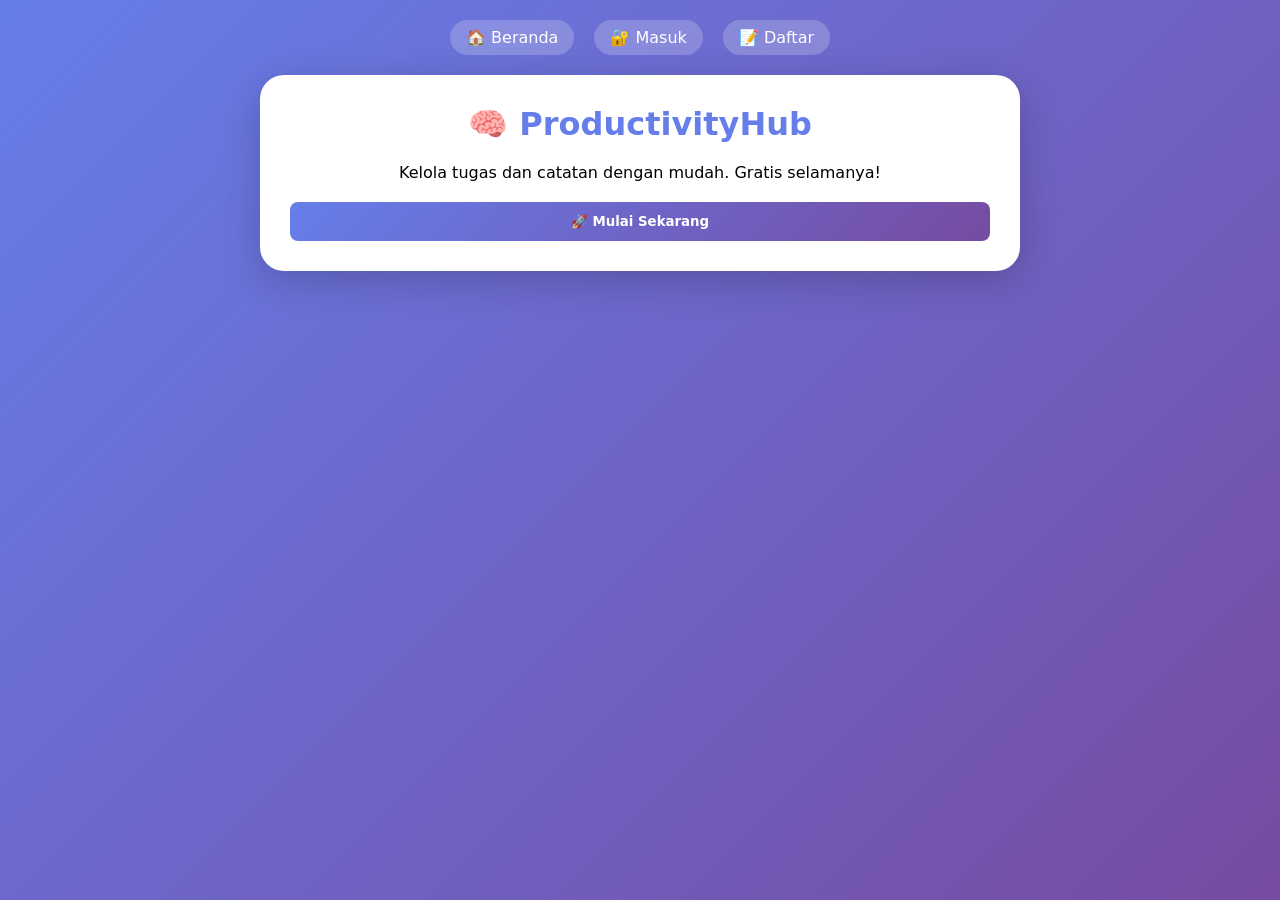
==== commit af435ca9: "first commit" ====
--- a/index.html
+++ b/index.html
@@ -3,1038 +3,189 @@
 <head>
     <meta charset="UTF-8">
     <meta name="viewport" content="width=device-width, initial-scale=1.0">
-    <title>ProductivityHub | To-Do List & Catatan</title>
+    <title>ProductivityHub | To-Do List</title>
     <style>
-        * {
-            margin: 0;
-            padding: 0;
-            box-sizing: border-box;
-            font-family: system-ui, -apple-system, sans-serif;
-        }
-
-        body {
-            background: linear-gradient(135deg, #667eea 0%, #764ba2 100%);
-            min-height: 100vh;
-        }
-
-        .container {
-            max-width: 1200px;
-            margin: 0 auto;
-            padding: 0 20px;
-        }
-
-        .navbar {
-            background: rgba(255,255,255,0.95);
-            position: fixed;
-            width: 100%;
-            top: 0;
-            z-index: 1000;
-            box-shadow: 0 2px 10px rgba(0,0,0,0.1);
-        }
-
-        .navbar .container {
-            display: flex;
-            justify-content: space-between;
-            align-items: center;
-            padding: 1rem 20px;
-        }
-
-        .logo {
-            font-size: 1.5rem;
-            font-weight: 700;
-            color: #667eea;
-        }
-
-        .nav-links {
-            display: flex;
-            list-style: none;
-            gap: 2rem;
-        }
-
-        .nav-links a {
-            text-decoration: none;
-            color: #333;
-            cursor: pointer;
-        }
-
-        .btn-outline {
-            border: 2px solid #667eea;
-            padding: 0.5rem 1rem;
-            border-radius: 8px;
-        }
-
-        .hero {
-            padding: 120px 0 80px;
-            background: linear-gradient(135deg, #667eea 0%, #764ba2 100%);
-            color: white;
-        }
-
-        .hero .container {
-            display: flex;
-            align-items: center;
-            justify-content: space-between;
-            flex-wrap: wrap;
-        }
-
-        .hero-content h1 {
-            font-size: 3rem;
-            margin-bottom: 1rem;
-        }
-
-        .hero-buttons {
-            margin-top: 2rem;
-            display: flex;
-            gap: 1rem;
-            flex-wrap: wrap;
-        }
-
-        .btn-primary, .btn-secondary, .btn-auth {
-            padding: 12px 24px;
-            border: none;
-            border-radius: 8px;
-            font-weight: 600;
-            cursor: pointer;
-            transition: all 0.3s;
-            display: inline-block;
-            text-decoration: none;
-        }
-
-        .btn-primary {
-            background: white;
-            color: #667eea;
-        }
-
-        .btn-secondary {
-            background: transparent;
-            color: white;
-            border: 2px solid white;
-        }
-
-        .features {
-            padding: 80px 0;
-            background: white;
-        }
-
-        .features h2 {
-            text-align: center;
-            font-size: 2rem;
-            margin-bottom: 3rem;
-        }
-
-        .feature-grid {
-            display: grid;
-            grid-template-columns: repeat(auto-fit, minmax(250px, 1fr));
-            gap: 2rem;
-        }
-
-        .feature-card {
-            text-align: center;
-            padding: 2rem;
-            border-radius: 16px;
-            background: #f8f9ff;
-        }
-
-        .auth-container {
-            min-height: 100vh;
-            display: flex;
-            align-items: center;
-            justify-content: center;
-            padding: 20px;
-        }
-
-        .auth-card {
-            background: white;
-            border-radius: 24px;
-            padding: 40px;
-            width: 100%;
-            max-width: 450px;
-            box-shadow: 0 20px 60px rgba(0,0,0,0.3);
-        }
-
-        .auth-header {
-            text-align: center;
-            margin-bottom: 2rem;
-        }
-
-        .input-group {
-            margin-bottom: 1.5rem;
-        }
-
-        .input-group input {
-            width: 100%;
-            padding: 12px 15px;
-            border: 1px solid #ddd;
-            border-radius: 8px;
-            font-size: 1rem;
-        }
-
-        .input-group input:focus {
-            outline: none;
-            border-color: #667eea;
-        }
-
-        .btn-auth {
-            width: 100%;
-            background: linear-gradient(135deg, #667eea, #764ba2);
-            color: white;
-            padding: 12px;
-        }
-
-        .auth-footer {
-            text-align: center;
-            margin-top: 1.5rem;
-        }
-
-        .auth-footer a {
-            color: #667eea;
-            text-decoration: none;
-            cursor: pointer;
-        }
-
-        .message {
-            margin-top: 1rem;
-            padding: 10px;
-            border-radius: 8px;
-            text-align: center;
-        }
-
-        .dashboard-container {
-            display: flex;
-            min-height: 100vh;
-        }
-
-        .sidebar {
-            width: 260px;
-            background: rgba(255,255,255,0.98);
-            padding: 2rem 1rem;
-            display: flex;
-            flex-direction: column;
-        }
-
-        .sidebar-header {
-            font-size: 1.3rem;
-            font-weight: 700;
-            color: #667eea;
-            text-align: center;
-            margin-bottom: 2rem;
-        }
-
-        .nav-item {
-            display: flex;
-            align-items: center;
-            gap: 12px;
-            padding: 12px 20px;
-            margin: 8px 0;
-            border-radius: 12px;
-            color: #333;
-            cursor: pointer;
-            transition: all 0.3s;
-        }
-
-        .nav-item:hover, .nav-item.active {
-            background: linear-gradient(135deg, #667eea, #764ba2);
-            color: white;
-        }
-
-        .logout {
-            margin-top: 2rem;
-            color: #e74c3c;
-        }
-
-        .main-content {
-            flex-grow: 1;
-            padding: 2rem;
-            background: #f5f7fa;
-        }
-
-        .tasks-header, .notes-header {
-            display: flex;
-            justify-content: space-between;
-            align-items: center;
-            margin-bottom: 2rem;
-            flex-wrap: wrap;
-            gap: 1rem;
-        }
-
-        .task-filters {
-            display: flex;
-            gap: 1rem;
-            margin-bottom: 2rem;
-            flex-wrap: wrap;
-        }
-
-        .filter-btn {
-            padding: 8px 20px;
-            border: none;
-            background: white;
-            border-radius: 20px;
-            cursor: pointer;
-        }
-
-        .filter-btn.active, .filter-btn:hover {
-            background: #667eea;
-            color: white;
-        }
-
-        .task-card, .note-card {
-            background: white;
-            border-radius: 16px;
-            padding: 1.5rem;
-            margin-bottom: 1rem;
-            box-shadow: 0 2px 8px rgba(0,0,0,0.05);
-        }
-
-        .task-header {
-            display: flex;
-            justify-content: space-between;
-            align-items: center;
-            margin-bottom: 0.5rem;
-            flex-wrap: wrap;
-            gap: 0.5rem;
-        }
-
-        .task-priority {
-            padding: 4px 12px;
-            border-radius: 20px;
-            font-size: 0.8rem;
-            font-weight: 600;
-        }
-
-        .priority-Tinggi { background: #fee; color: #e74c3c; }
-        .priority-Sedang { background: #ffeaa7; color: #f39c12; }
-        .priority-Rendah { background: #d4f8e8; color: #27ae60; }
-
-        .task-actions, .note-actions {
-            display: flex;
-            gap: 10px;
-            margin-top: 10px;
-            flex-wrap: wrap;
-        }
-
-        /* PERBAIKAN TOMBOL - INI YANG PENTING */
-        .task-actions button, .note-actions button {
-            padding: 8px 16px;
-            border: none;
-            border-radius: 8px;
-            cursor: pointer;
-            font-size: 14px;
-            font-weight: 600;
-            display: inline-flex;
-            align-items: center;
-            gap: 6px;
-            transition: all 0.2s;
-        }
-
-        .complete-btn { 
-            background: #27ae60; 
-            color: white; 
-        }
-        .delete-btn { 
-            background: #e74c3c; 
-            color: white; 
-        }
-        .edit-btn { 
-            background: #3498db; 
-            color: white; 
-        }
-
-        .task-actions button:hover, .note-actions button:hover {
-            transform: scale(1.02);
-            opacity: 0.9;
-        }
-
-        .task-completed {
-            opacity: 0.6;
-        }
-
-        .task-completed h3 {
-            text-decoration: line-through;
-        }
-
-        .modal {
-            position: fixed;
-            top: 0;
-            left: 0;
-            width: 100%;
-            height: 100%;
-            background: rgba(0,0,0,0.5);
-            display: flex;
-            align-items: center;
-            justify-content: center;
-            z-index: 2000;
-        }
-
-        .modal.hidden {
-            display: none;
-        }
-
-        .modal-content {
-            background: white;
-            padding: 2rem;
-            border-radius: 24px;
-            width: 90%;
-            max-width: 500px;
-        }
-
-        .close-modal {
-            float: right;
-            font-size: 1.5rem;
-            cursor: pointer;
-        }
-
-        .modal-content input, .modal-content textarea, .modal-content select {
-            width: 100%;
-            margin: 10px 0;
-            padding: 10px;
-            border: 1px solid #ddd;
-            border-radius: 8px;
-        }
-
-        .stats-card {
-            background: white;
-            border-radius: 20px;
-            padding: 2rem;
-            margin-top: 2rem;
-        }
-
-        .stat-item {
-            display: flex;
-            justify-content: space-between;
-            padding: 10px 0;
-            font-size: 1.1rem;
-        }
-
-        .progress-bar {
-            height: 20px;
-            background: #e0e0e0;
-            border-radius: 10px;
-            overflow: hidden;
-            margin-top: 1rem;
-        }
-
-        .progress-fill {
-            height: 100%;
-            background: linear-gradient(90deg, #667eea, #764ba2);
-            width: 0%;
-            transition: width 0.5s;
-        }
-
-        .user-info {
-            margin-top: 2rem;
-            padding: 1rem;
-            text-align: center;
-            border-top: 1px solid #eee;
-            font-weight: 600;
-        }
-
-        .btn-primary-small {
-            background: linear-gradient(135deg, #667eea, #764ba2);
-            color: white;
-            padding: 10px 20px;
-            border: none;
-            border-radius: 8px;
-            cursor: pointer;
-            font-weight: 600;
-        }
-
-        @media (max-width: 768px) {
-            .dashboard-container {
-                flex-direction: column;
-            }
-            .sidebar {
-                width: 100%;
-            }
-            .hero .container {
-                flex-direction: column;
-                text-align: center;
-            }
-        }
+        * { margin: 0; padding: 0; box-sizing: border-box; font-family: system-ui, sans-serif; }
+        body { background: linear-gradient(135deg, #667eea, #764ba2); min-height: 100vh; }
+        .container { max-width: 800px; margin: 0 auto; padding: 20px; }
+        .card { background: white; border-radius: 24px; padding: 30px; margin-top: 20px; box-shadow: 0 10px 40px rgba(0,0,0,0.2); }
+        h1 { text-align: center; color: #667eea; margin-bottom: 20px; }
+        input, textarea, select { width: 100%; padding: 12px; margin: 8px 0; border: 1px solid #ddd; border-radius: 8px; }
+        button { background: linear-gradient(135deg, #667eea, #764ba2); color: white; padding: 12px 20px; border: none; border-radius: 8px; cursor: pointer; font-weight: bold; }
+        .task-item { background: #f8f9ff; padding: 15px; border-radius: 12px; margin-bottom: 10px; display: flex; justify-content: space-between; align-items: center; }
+        .task-completed { text-decoration: line-through; opacity: 0.6; }
+        .btn-complete { background: #27ae60; padding: 5px 10px; font-size: 12px; }
+        .btn-delete { background: #e74c3c; padding: 5px 10px; font-size: 12px; }
+        .filters { display: flex; gap: 10px; margin: 20px 0; flex-wrap: wrap; }
+        .filter-btn { background: #eee; color: #333; padding: 8px 16px; }
+        .filter-btn.active { background: #667eea; color: white; }
+        .stats { background: #e8ecff; padding: 15px; border-radius: 12px; margin: 20px 0; text-align: center; }
+        .progress-bar { height: 10px; background: #ddd; border-radius: 10px; margin-top: 10px; }
+        .progress-fill { height: 100%; background: #27ae60; border-radius: 10px; width: 0%; }
+        .nav { display: flex; justify-content: center; gap: 20px; margin-bottom: 20px; }
+        .nav a { color: white; text-decoration: none; padding: 8px 16px; background: rgba(255,255,255,0.2); border-radius: 20px; cursor: pointer; }
+        .hidden { display: none; }
     </style>
 </head>
 <body>
+    <div class="container">
+        <div class="nav">
+            <a onclick="showPage('home')">🏠 Beranda</a>
+            <a onclick="showPage('login')">🔐 Masuk</a>
+            <a onclick="showPage('register')">📝 Daftar</a>
+        </div>
 
-<div id="app"></div>
+        <!-- HALAMAN HOME -->
+        <div id="homePage" class="card">
+            <h1>🧠 ProductivityHub</h1>
+            <p style="text-align:center; margin:20px 0">Kelola tugas dan catatan dengan mudah. Gratis selamanya!</p>
+            <button onclick="showPage('register')" style="width:100%">🚀 Mulai Sekarang</button>
+        </div>
 
-<script>
-    const USERS_KEY = 'productivity_users';
-    const SESSION_KEY = 'current_user';
+        <!-- HALAMAN LOGIN -->
+        <div id="loginPage" class="card hidden">
+            <h1>🔐 Masuk</h1>
+            <input type="email" id="loginEmail" placeholder="Email">
+            <input type="password" id="loginPassword" placeholder="Password">
+            <button onclick="login()">Masuk</button>
+            <p id="loginMsg" style="color:red; margin-top:10px"></p>
+        </div>
 
-    function getUsers() {
-        const users = localStorage.getItem(USERS_KEY);
-        return users ? JSON.parse(users) : [];
-    }
+        <!-- HALAMAN REGISTER -->
+        <div id="registerPage" class="card hidden">
+            <h1>📝 Daftar</h1>
+            <input type="text" id="regName" placeholder="Nama">
+            <input type="email" id="regEmail" placeholder="Email">
+            <input type="password" id="regPassword" placeholder="Password (min 6)">
+            <button onclick="register()">Daftar</button>
+            <p id="registerMsg" style="color:red; margin-top:10px"></p>
+        </div>
 
-    function saveUsers(users) {
-        localStorage.setItem(USERS_KEY, JSON.stringify(users));
-    }
-
-    let currentPage = 'home';
-
-    function navigateTo(page) {
-        currentPage = page;
-        renderApp();
-    }
-
-    function renderApp() {
-        const app = document.getElementById('app');
-        
-        if (currentPage === 'home') {
-            app.innerHTML = renderHome();
-        } else if (currentPage === 'login') {
-            app.innerHTML = renderLogin();
-            attachLoginEvents();
-        } else if (currentPage === 'register') {
-            app.innerHTML = renderRegister();
-            attachRegisterEvents();
-        } else if (currentPage === 'dashboard') {
-            const user = JSON.parse(localStorage.getItem(SESSION_KEY));
-            if (!user) {
-                navigateTo('login');
-                return;
-            }
-            app.innerHTML = renderDashboard();
-            attachDashboardEvents();
-        }
-    }
-
-    function renderHome() {
-        return `
-            <nav class="navbar">
-                <div class="container">
-                    <div class="logo">🧠 ProductivityHub</div>
-                    <ul class="nav-links">
-                        <li><a onclick="navigateTo('home')">Beranda</a></li>
-                        <li><a onclick="navigateTo('login')">Masuk</a></li>
-                        <li><a onclick="navigateTo('register')" class="btn-outline">Daftar</a></li>
-                    </ul>
-                </div>
-            </nav>
-            <header class="hero">
-                <div class="container">
-                    <div class="hero-content">
-                        <h1>Produktivitas Tanpa Batas</h1>
-                        <p>Atur tugas, catatan, dan target harianmu dalam satu platform.</p>
-                        <div class="hero-buttons">
-                            <a onclick="navigateTo('register')" class="btn-primary">Mulai Sekarang →</a>
-                            <a onclick="navigateTo('login')" class="btn-secondary">Sudah punya akun?</a>
-                        </div>
-                    </div>
-                    <div style="font-size: 5rem;">📋</div>
-                </div>
-            </header>
-            <section class="features">
-                <div class="container">
-                    <h2>Fitur Canggih</h2>
-                    <div class="feature-grid">
-                        <div class="feature-card">
-                            <div style="font-size: 3rem;">📋</div>
-                            <h3>To-Do List</h3>
-                            <p>Buat, edit, dan selesaikan tugas dengan prioritas.</p>
-                        </div>
-                        <div class="feature-card">
-                            <div style="font-size: 3rem;">📝</div>
-                            <h3>Catatan Pribadi</h3>
-                            <p>Simpan ide penting Anda.</p>
-                        </div>
-                        <div class="feature-card">
-                            <div style="font-size: 3rem;">📊</div>
-                            <h3>Statistik</h3>
-                            <p>Lihat progress produktivitas Anda.</p>
-                        </div>
-                    </div>
-                </div>
-            </section>
-        `;
-    }
-
-    function renderLogin() {
-        return `
-            <div class="auth-container">
-                <div class="auth-card">
-                    <div class="auth-header">
-                        <div style="font-size: 3rem;">🧠</div>
-                        <h2>Selamat Datang Kembali</h2>
-                        <p>Masuk ke akun Anda</p>
-                    </div>
-                    <form id="loginForm">
-                        <div class="input-group">
-                            <input type="email" id="loginEmail" placeholder="📧 Email" required>
-                        </div>
-                        <div class="input-group">
-                            <input type="password" id="loginPassword" placeholder="🔒 Password" required>
-                        </div>
-                        <button type="submit" class="btn-auth">Masuk →</button>
-                    </form>
-                    <p class="auth-footer">Belum punya akun? <a onclick="navigateTo('register')">Daftar sekarang</a></p>
-                    <div id="loginMessage" class="message"></div>
-                </div>
+        <!-- HALAMAN DASHBOARD -->
+        <div id="dashboardPage" class="card hidden">
+            <div style="display:flex; justify-content:space-between; align-items:center">
+                <h1>📋 ProductivityHub</h1>
+                <button onclick="logout()" style="background:#e74c3c">🚪 Keluar</button>
             </div>
-        `;
-    }
-
-    function attachLoginEvents() {
-        const form = document.getElementById('loginForm');
-        if (form) {
-            form.onsubmit = function(e) {
-                e.preventDefault();
-                const email = document.getElementById('loginEmail').value.trim();
-                const password = document.getElementById('loginPassword').value;
-                const messageDiv = document.getElementById('loginMessage');
-
-                const users = getUsers();
-                const user = users.find(u => u.email === email && u.password === password);
-
-                if (user) {
-                    localStorage.setItem(SESSION_KEY, JSON.stringify({ id: user.id, name: user.name, email: user.email }));
-                    messageDiv.innerHTML = '<div class="message" style="background:#d4f8e8;color:#27ae60;">✅ Login berhasil!</div>';
-                    setTimeout(() => navigateTo('dashboard'), 1000);
-                } else {
-                    messageDiv.innerHTML = '<div class="message" style="background:#fee;color:#e74c3c;">❌ Email atau password salah!</div>';
-                }
-            };
-        }
-    }
-
-    function renderRegister() {
-        return `
-            <div class="auth-container">
-                <div class="auth-card">
-                    <div class="auth-header">
-                        <div style="font-size: 3rem;">👤</div>
-                        <h2>Buat Akun Baru</h2>
-                        <p>Mulai perjalanan produktivitas Anda</p>
-                    </div>
-                    <form id="registerForm">
-                        <div class="input-group">
-                            <input type="text" id="regName" placeholder="👤 Nama Lengkap" required>
-                        </div>
-                        <div class="input-group">
-                            <input type="email" id="regEmail" placeholder="📧 Email" required>
-                        </div>
-                        <div class="input-group">
-                            <input type="password" id="regPassword" placeholder="🔒 Password (min. 6 karakter)" required>
-                        </div>
-                        <button type="submit" class="btn-auth">Daftar ✓</button>
-                    </form>
-                    <p class="auth-footer">Sudah punya akun? <a onclick="navigateTo('login')">Masuk disini</a></p>
-                    <div id="registerMessage" class="message"></div>
-                </div>
-            </div>
-        `;
-    }
-
-    function attachRegisterEvents() {
-        const form = document.getElementById('registerForm');
-        if (form) {
-            form.onsubmit = function(e) {
-                e.preventDefault();
-                const name = document.getElementById('regName').value.trim();
-                const email = document.getElementById('regEmail').value.trim();
-                const password = document.getElementById('regPassword').value;
-                const messageDiv = document.getElementById('registerMessage');
-
-                if (!name || !email || !password) {
-                    messageDiv.innerHTML = '<div class="message" style="background:#fee;color:#e74c3c;">❌ Semua field harus diisi!</div>';
-                    return;
-                }
-
-                if (password.length < 6) {
-                    messageDiv.innerHTML = '<div class="message" style="background:#fee;color:#e74c3c;">❌ Password minimal 6 karakter!</div>';
-                    return;
-                }
-
-                let users = getUsers();
-                if (users.find(u => u.email === email)) {
-                    messageDiv.innerHTML = '<div class="message" style="background:#fee;color:#e74c3c;">❌ Email sudah terdaftar!</div>';
-                    return;
-                }
-
-                const newUser = {
-                    id: Date.now(),
-                    name: name,
-                    email: email,
-                    password: password,
-                    tasks: [],
-                    notes: []
-                };
-                users.push(newUser);
-                saveUsers(users);
-                messageDiv.innerHTML = '<div class="message" style="background:#d4f8e8;color:#27ae60;">✅ Pendaftaran berhasil! Silakan login.</div>';
-                setTimeout(() => navigateTo('login'), 1500);
-            };
-        }
-    }
-
-    let dashboardData = {
-        currentFilter: 'all',
-        editingTaskId: null,
-        editingNoteId: null,
-        currentTab: 'tasks'
-    };
-
-    function renderDashboard() {
-        const currentUser = JSON.parse(localStorage.getItem(SESSION_KEY));
-        return `
-            <div class="dashboard-container">
-                <aside class="sidebar">
-                    <div class="sidebar-header">🧠 ProductivityHub</div>
-                    <nav class="sidebar-nav">
-                        <div class="nav-item ${dashboardData.currentTab === 'tasks' ? 'active' : ''}" data-tab="tasks">📋 Tugas Saya</div>
-                        <div class="nav-item ${dashboardData.currentTab === 'notes' ? 'active' : ''}" data-tab="notes">📝 Catatan</div>
-                        <div class="nav-item ${dashboardData.currentTab === 'stats' ? 'active' : ''}" data-tab="stats">📊 Statistik</div>
-                        <div class="nav-item logout" id="logoutBtn">🚪 Keluar</div>
-                    </nav>
-                    <div class="user-info">👤 ${escapeHtml(currentUser?.name || 'User')}</div>
-                </aside>
-                <main class="main-content">
-                    <div id="tasksTab" style="${dashboardData.currentTab === 'tasks' ? 'display:block' : 'display:none'}">
-                        <div class="tasks-header">
-                            <h2>📋 Daftar Tugas</h2>
-                            <button id="addTaskBtn" class="btn-primary-small">+ Tugas Baru</button>
-                        </div>
-                        <div class="task-filters">
-                            <button class="filter-btn ${dashboardData.currentFilter === 'all' ? 'active' : ''}" data-filter="all">Semua</button>
-                            <button class="filter-btn ${dashboardData.currentFilter === 'pending' ? 'active' : ''}" data-filter="pending">Belum</button>
-                            <button class="filter-btn ${dashboardData.currentFilter === 'completed' ? 'active' : ''}" data-filter="completed">Selesai</button>
-                        </div>
-                        <div id="tasksList"></div>
-                    </div>
-
-                    <div id="notesTab" style="${dashboardData.currentTab === 'notes' ? 'display:block' : 'display:none'}">
-                        <div class="notes-header">
-                            <h2>📝 Catatan Penting</h2>
-                            <button id="addNoteBtn" class="btn-primary-small">+ Catatan Baru</button>
-                        </div>
-                        <div id="notesList"></div>
-                    </div>
-
-                    <div id="statsTab" style="${dashboardData.currentTab === 'stats' ? 'display:block' : 'display:none'}">
-                        <h2>📊 Statistik Produktivitas</h2>
-                        <div class="stats-card">
-                            <div class="stat-item"><span>Total Tugas:</span><strong id="totalTasks">0</strong></div>
-                            <div class="stat-item"><span>Tugas Selesai:</span><strong id="completedTasks">0</strong></div>
-                            <div class="stat-item"><span>Persentase:</span><strong id="completionRate">0%</strong></div>
-                            <div class="progress-bar"><div id="progressFill" class="progress-fill"></div></div>
-                        </div>
-                        <div class="stats-card">
-                            <h3>Jumlah Catatan</h3>
-                            <div class="stat-item"><span>Total Catatan:</span><strong id="totalNotes">0</strong></div>
-                        </div>
-                    </div>
-                </main>
+            <p id="userName" style="color:#667eea; margin-bottom:20px"></p>
+            
+            <div class="filters">
+                <button class="filter-btn active" onclick="setFilter('all')">Semua</button>
+                <button class="filter-btn" onclick="setFilter('pending')">Belum</button>
+                <button class="filter-btn" onclick="setFilter('completed')">Selesai</button>
             </div>
 
-            <div id="taskModal" class="modal hidden">
-                <div class="modal-content">
-                    <span class="close-modal">&times;</span>
-                    <h3 id="taskModalTitle">Tambah Tugas</h3>
-                    <input type="text" id="taskTitle" placeholder="Judul tugas">
-                    <textarea id="taskDesc" placeholder="Deskripsi"></textarea>
-                    <select id="taskPriority">
-                        <option value="Rendah">🟢 Prioritas Rendah</option>
-                        <option value="Sedang" selected>🟡 Prioritas Sedang</option>
-                        <option value="Tinggi">🔴 Prioritas Tinggi</option>
-                    </select>
-                    <input type="date" id="taskDeadline">
-                    <button id="saveTaskBtn" class="btn-primary">Simpan</button>
-                </div>
+            <div style="display:flex; gap:10px; margin-bottom:20px">
+                <input type="text" id="newTask" placeholder="Tugas baru..." style="flex:1">
+                <button onclick="addTask()">+ Tambah</button>
             </div>
 
-            <div id="noteModal" class="modal hidden">
-                <div class="modal-content">
-                    <span class="close-modal">&times;</span>
-                    <h3 id="noteModalTitle">Tambah Catatan</h3>
-                    <input type="text" id="noteTitle" placeholder="Judul catatan">
-                    <textarea id="noteContent" placeholder="Isi catatan" rows="5"></textarea>
-                    <button id="saveNoteBtn" class="btn-primary">Simpan</button>
-                </div>
+            <div id="tasksList"></div>
+
+            <div class="stats">
+                <div>📊 Statistik</div>
+                <div>Total: <span id="totalTasks">0</span> | Selesai: <span id="completedTasks">0</span> | <span id="percentTasks">0</span>%</div>
+                <div class="progress-bar"><div id="progressFill" class="progress-fill"></div></div>
             </div>
-        `;
-    }
+        </div>
+    </div>
 
-    function attachDashboardEvents() {
-        const currentUser = JSON.parse(localStorage.getItem(SESSION_KEY));
-        if (!currentUser) return;
+    <script>
+        let currentUser = null;
+        let currentFilter = 'all';
+        let users = JSON.parse(localStorage.getItem('users') || '[]');
+        
+        function saveUsers() { localStorage.setItem('users', JSON.stringify(users)); }
+        function showPage(page) {
+            document.getElementById('homePage').classList.add('hidden');
+            document.getElementById('loginPage').classList.add('hidden');
+            document.getElementById('registerPage').classList.add('hidden');
+            document.getElementById('dashboardPage').classList.add('hidden');
+            document.getElementById(page + 'Page').classList.remove('hidden');
+        }
 
-        let users = getUsers();
-        let userData = users.find(u => u.id === currentUser.id);
-        if (!userData) { navigateTo('login'); return; }
-        if (!userData.tasks) userData.tasks = [];
-        if (!userData.notes) userData.notes = [];
+        function register() {
+            let name = document.getElementById('regName').value;
+            let email = document.getElementById('regEmail').value;
+            let pass = document.getElementById('regPassword').value;
+            if (pass.length < 6) { document.getElementById('registerMsg').innerText = 'Password minimal 6 karakter!'; return; }
+            if (users.find(u => u.email === email)) { document.getElementById('registerMsg').innerText = 'Email sudah terdaftar!'; return; }
+            users.push({ id: Date.now(), name, email, password: pass, tasks: [] });
+            saveUsers();
+            document.getElementById('registerMsg').innerHTML = '<span style="color:green">✅ Berhasil! Silakan login.</span>';
+            setTimeout(() => showPage('login'), 1500);
+        }
 
-        function saveUserData() {
-            const allUsers = getUsers();
-            const index = allUsers.findIndex(u => u.id === userData.id);
-            if (index !== -1) {
-                allUsers[index] = userData;
-                saveUsers(allUsers);
+        function login() {
+            let email = document.getElementById('loginEmail').value;
+            let pass = document.getElementById('loginPassword').value;
+            let user = users.find(u => u.email === email && u.password === pass);
+            if (!user) { document.getElementById('loginMsg').innerText = 'Email atau password salah!'; return; }
+            currentUser = user;
+            document.getElementById('userName').innerHTML = `👤 Selamat datang, ${user.name}`;
+            showPage('dashboard');
+            renderTasks();
+        }
+
+        function logout() { currentUser = null; showPage('home'); }
+
+        function addTask() {
+            let title = document.getElementById('newTask').value.trim();
+            if (!title) return;
+            currentUser.tasks.push({ id: Date.now(), title, completed: false });
+            saveUsers();
+            document.getElementById('newTask').value = '';
+            renderTasks();
+        }
+
+        function toggleTask(id) {
+            let task = currentUser.tasks.find(t => t.id === id);
+            if (task) task.completed = !task.completed;
+            saveUsers();
+            renderTasks();
+        }
+
+        function deleteTask(id) {
+            if (confirm('Hapus tugas?')) {
+                currentUser.tasks = currentUser.tasks.filter(t => t.id !== id);
+                saveUsers();
+                renderTasks();
             }
         }
 
+        function setFilter(filter) { currentFilter = filter; renderTasks(); }
+
         function renderTasks() {
-            let filtered = [...userData.tasks];
-            if (dashboardData.currentFilter === 'pending') filtered = filtered.filter(t => !t.completed);
-            if (dashboardData.currentFilter === 'completed') filtered = filtered.filter(t => t.completed);
+            if (!currentUser) return;
+            let filtered = [...currentUser.tasks];
+            if (currentFilter === 'pending') filtered = filtered.filter(t => !t.completed);
+            if (currentFilter === 'completed') filtered = filtered.filter(t => t.completed);
             
-            const container = document.getElementById('tasksList');
-            if (!container) return;
-            
-            if (filtered.length === 0) {
-                container.innerHTML = '<p style="text-align:center; padding:2rem;">✨ Belum ada tugas. Tambah tugas baru!</p>';
-                return;
-            }
-
-            container.innerHTML = filtered.map(task => `
-                <div class="task-card ${task.completed ? 'task-completed' : ''}">
-                    <div class="task-header">
-                        <h3>${escapeHtml(task.title)}</h3>
-                        <span class="task-priority priority-${task.priority}">${task.priority}</span>
-                    </div>
-                    <p>${task.desc ? escapeHtml(task.desc) : '<em>Tidak ada deskripsi</em>'}</p>
-                    ${task.deadline ? `<small>📅 Deadline: ${task.deadline}</small><br>` : ''}
-                    <div class="task-actions">
-                        <button class="complete-btn" onclick="window.completeTask(${task.id})">✅ ${task.completed ? 'Batal Selesai' : 'Selesai'}</button>
-                        <button class="edit-btn" onclick="window.editTaskById(${task.id})">✏️ Edit</button>
-                        <button class="delete-btn" onclick="window.deleteTaskById(${task.id})">🗑️ Hapus</button>
+            let html = filtered.map(task => `
+                <div class="task-item ${task.completed ? 'task-completed' : ''}">
+                    <span>${task.title}</span>
+                    <div>
+                        <button class="btn-complete" onclick="toggleTask(${task.id})">${task.completed ? '↺ Batal' : '✓ Selesai'}</button>
+                        <button class="btn-delete" onclick="deleteTask(${task.id})">🗑 Hapus</button>
                     </div>
                 </div>
             `).join('');
+            document.getElementById('tasksList').innerHTML = html || '<p style="text-align:center">✨ Belum ada tugas</p>';
+            
+            let total = currentUser.tasks.length;
+            let completed = currentUser.tasks.filter(t => t.completed).length;
+            let percent = total === 0 ? 0 : Math.round(completed / total * 100);
+            document.getElementById('totalTasks').innerText = total;
+            document.getElementById('completedTasks').innerText = completed;
+            document.getElementById('percentTasks').innerText = percent;
+            document.getElementById('progressFill').style.width = percent + '%';
+            
+            document.querySelectorAll('.filter-btn').forEach(btn => {
+                btn.classList.remove('active');
+                if (btn.innerText.includes(currentFilter === 'all' ? 'Semua' : currentFilter === 'pending' ? 'Belum' : 'Selesai')) 
+                    btn.classList.add('active');
+            });
         }
-
-        function renderNotes() {
-            const container = document.getElementById('notesList');
-            if (!container) return;
-            
-            if (userData.notes.length === 0) {
-                container.innerHTML = '<p style="text-align:center; padding:2rem;">📝 Belum ada catatan. Buat catatan baru!</p>';
-                return;
-            }
-            
-            container.innerHTML = userData.notes.map(note => `
-                <div class="note-card">
-                    <h3>${escapeHtml(note.title)}</h3>
-                    <p>${escapeHtml(note.content.substring(0, 150))}${note.content.length > 150 ? '...' : ''}</p>
-                    <div class="note-actions">
-                        <button class="edit-btn" onclick="window.editNoteById(${note.id})">✏️ Edit</button>
-                        <button class="delete-btn" onclick="window.deleteNoteById(${note.id})">🗑️ Hapus</button>
-                    </div>
-                </div>
-            `).join('');
-        }
-
-        function updateStats() {
-            const total = userData.tasks.length;
-            const completed = userData.tasks.filter(t => t.completed).length;
-            const rate = total === 0 ? 0 : Math.round((completed / total) * 100);
-            
-            const totalEl = document.getElementById('totalTasks');
-            const completedEl = document.getElementById('completedTasks');
-            const rateEl = document.getElementById('completionRate');
-            const fillEl = document.getElementById('progressFill');
-            const notesEl = document.getElementById('totalNotes');
-            
-            if (totalEl) totalEl.innerText = total;
-            if (completedEl) completedEl.innerText = completed;
-            if (rateEl) rateEl.innerText = `${rate}%`;
-            if (fillEl) fillEl.style.width = `${rate}%`;
-            if (notesEl) notesEl.innerText = userData.notes.length;
-        }
-
-        window.completeTask = function(id) {
-            const task = userData.tasks.find(t => t.id === id);
-            if (task) {
-                task.completed = !task.completed;
-                saveUserData();
-                renderTasks();
-                updateStats();
-            }
-        };
-
-        window.deleteTaskById = function(id) {
-            if (confirm('Hapus tugas ini?')) {
-                userData.tasks = userData.tasks.filter(t => t.id !== id);
-                saveUserData();
-                renderTasks();
-                updateStats();
-            }
-        };
-
-        window.editTaskById = function(id) {
-            const task = userData.tasks.find(t => t.id === id);
-            if (task) {
-                dashboardData.editingTaskId = id;
-                document.getElementById('taskModalTitle').innerText = 'Edit Tugas';
-                document.getElementById('taskTitle').value = task.title;
-                document.getElementById('taskDesc').value = task.desc || '';
-                document.getElementById('taskPriority').value = task.priority;
-                document.getElementById('taskDeadline').value = task.deadline || '';
-                document.getElementById('taskModal').classList.remove('hidden');
-            }
-        };
-
-        window.editNoteById = function(id) {
-            const note = userData.notes.find(n => n.id === id);
-            if (note) {
-                dashboardData.editingNoteId = id;
-                document.getElementById('noteModalTitle').innerText = 'Edit Catatan';
-                document.getElementById('noteTitle').value = note.title;
-                document.getElementById('noteContent').value = note.content;
-                document.getElementById('noteModal').classList.remove('hidden');
-            }
-        };
-
-        window.deleteNoteById = function(id) {
-            if (confirm('Hapus catatan ini?')) {
-                userData.notes = userData.notes.filter(n => n.id !== id);
-                saveUserData();
-                renderNotes();
-                updateStats();
-            }
-        };
-
-        function saveTask() {
-            const title = document.getElementById('taskTitle').value.trim();
-            if (!title) { alert('Judul tugas wajib diisi!'); return; }
-            
-            const taskData = {
-                id: dashboardData.editingTaskId || Date.now(),
-                title: title,
-                desc: document.getElementById('taskDesc').value,
-                priority: document.getElementById('taskPriority').value,
-                deadline: document.getElementById('taskDeadline').value,
-                completed: false
-            };
-            
-            if (dashboardData.editingTaskId) {
-                const existingTask = userData.tasks.find(t => t.id === dashboardData.editingTaskId);
-                if (existingTask) taskData.completed = existingTask.completed;
-                userData.tasks = userData.tasks.map(t => t.id === dashboardData.editingTaskId ? taskData : t);
-            } else {
-                userData.tasks.push(taskData);
-            }
-            saveUserData();
-            renderTasks();
-            updateStats();
-            closeTaskModal();
-        }
-
-        function saveNote() {
-            const title = document.getElementById('noteTitle').value.trim();
-            if (!title) { alert('Judul catatan wajib diisi!'); return; }
-            
-            const noteData = {
-                id: dashboardData.editingNoteId || Date.now(),
-                title: title,
-                content: document.getElementById('noteContent').value
-            };
-            
-            if (dashboardData.editingNoteId) {
-                userData.notes = userData.notes.map(n => n.id === dashboardData.editingNoteId ? noteData : n);
-            } else {
-                userData.notes.push(noteData);
-            }
-            saveUserData();
-            renderNotes();
-            updateStats();
-            closeNoteModal();
-        }
-
-        function closeTaskModal() {
-            const modal = document.getElementById('taskModal');
-            if (modal) modal.classList.add('hidden');
-            dashboardData.editingTaskId = null;
-        }
-
-        function closeNoteModal() {
-            const modal = document.getElementById('noteModal');
-            if (modal) modal.classList.add('hidden');
-            dashboardData.editingNoteId = null;
-        }
-
-        document.querySelectorAll('.nav-item[data-tab]').forEach(tab => {
-            tab.onclick = () => {
-                const tabName = tab.getAttribute('data-tab');
-                dashboardData.currentTab = tabName;
-                document.getElementById('tasksTab').style.display = tabName === 'tasks' ? 'block' : 'none';
-                document.getElementById('notesTab').style.display = tabName === 'notes' ? 'block' : 'none';
-                document.getElementById('statsTab').style.display = tabName === 'stats' ? 'block' : 'none';
-                document.querySelectorAll('.nav-item[data-tab]').forEach(t => t.classList.remove('active'));
-                tab.classList.add('active');
-                if (tabName === 'tasks') renderTasks();
-                if (tabName === 'notes') renderNotes();
-                if (tabName === 'stats') updateStats();
-            };
-        });
-
-        document.querySelectorAll('.filter-btn').forEach(btn => {
-            btn.onclick = () => {
-                dashboardData.currentFilter = btn.getAttribute('data-filter');
-                document.querySelectorAll('.filter-btn').forEach(b => b.classList.remove('active'));
-                btn.classList.add('active');
-                renderTasks();
-            };
-        });
-
-        const addTaskBtn = document.getElementById('addTaskBtn');
-        if (addTaskBtn) {
-            addTaskBtn.onclick = () => {
-                dashboardData.editingTaskId = null;
-                document.getElementById('taskModalTitle').innerText = 'Tambah Tugas';
-                document.getElementById('taskTitle').value = '';
-                document.getElementById('taskDesc').value = '';
-                document.getElementById('taskPriority').value = 'Sedang';
-                document.getElementById('taskDeadline').value = '';
-                document.getElementById('taskModal').classList.remove('hidden');
-            };
-        }
-
-        const addNoteBtn = document.getElementById('addNoteBtn');
-        if (addNoteBtn) {
-            addNoteBtn.onclick = () => {
-                dashboardData.editingNoteId = null;
-                document.getElementById('noteModalTitle').innerText = 'Tambah Catatan';
-                document.getElementById('noteTitle').value = '';
-                document.getElementById('noteContent').value = '';
-                document.getElementById('noteModal').classList.remove('hidden');
-            };
-        }
-
-        const saveTaskBtn = document.getElementById('saveTaskBtn');
-        if (saveTaskBtn) saveTaskBtn.onclick = saveTask;
-        
-        const saveNoteBtn = document.getElementById('saveNoteBtn');
-        if (saveNoteBtn) saveNoteBtn.onclick = saveNote;
-
-        document.querySelectorAll('.close-modal').forEach(btn => {
-            btn.onclick = () => { closeTaskModal(); closeNoteModal(); };
-        });
-
-        const logoutBtn = document.getElementById('logoutBtn');
-        if (logoutBtn) {
-            logoutBtn.onclick = () => {
-                localStorage.removeItem(SESSION_KEY);
-                navigateTo('home');
-            };
-        }
-
-        renderTasks();
-        renderNotes();
-        updateStats();
-    }
-
-    function escapeHtml(str) {
-        if (!str) return '';
-        return str.replace(/[&<>]/g, function(m) {
-            if (m === '&') return '&amp;';
-            if (m === '<') return '&lt;';
-            if (m === '>') return '&gt;';
-            return m;
-        });
-    }
-
-    window.navigateTo = navigateTo;
-    renderApp();
-</script>
-
+    </script>
 </body>
 </html>
